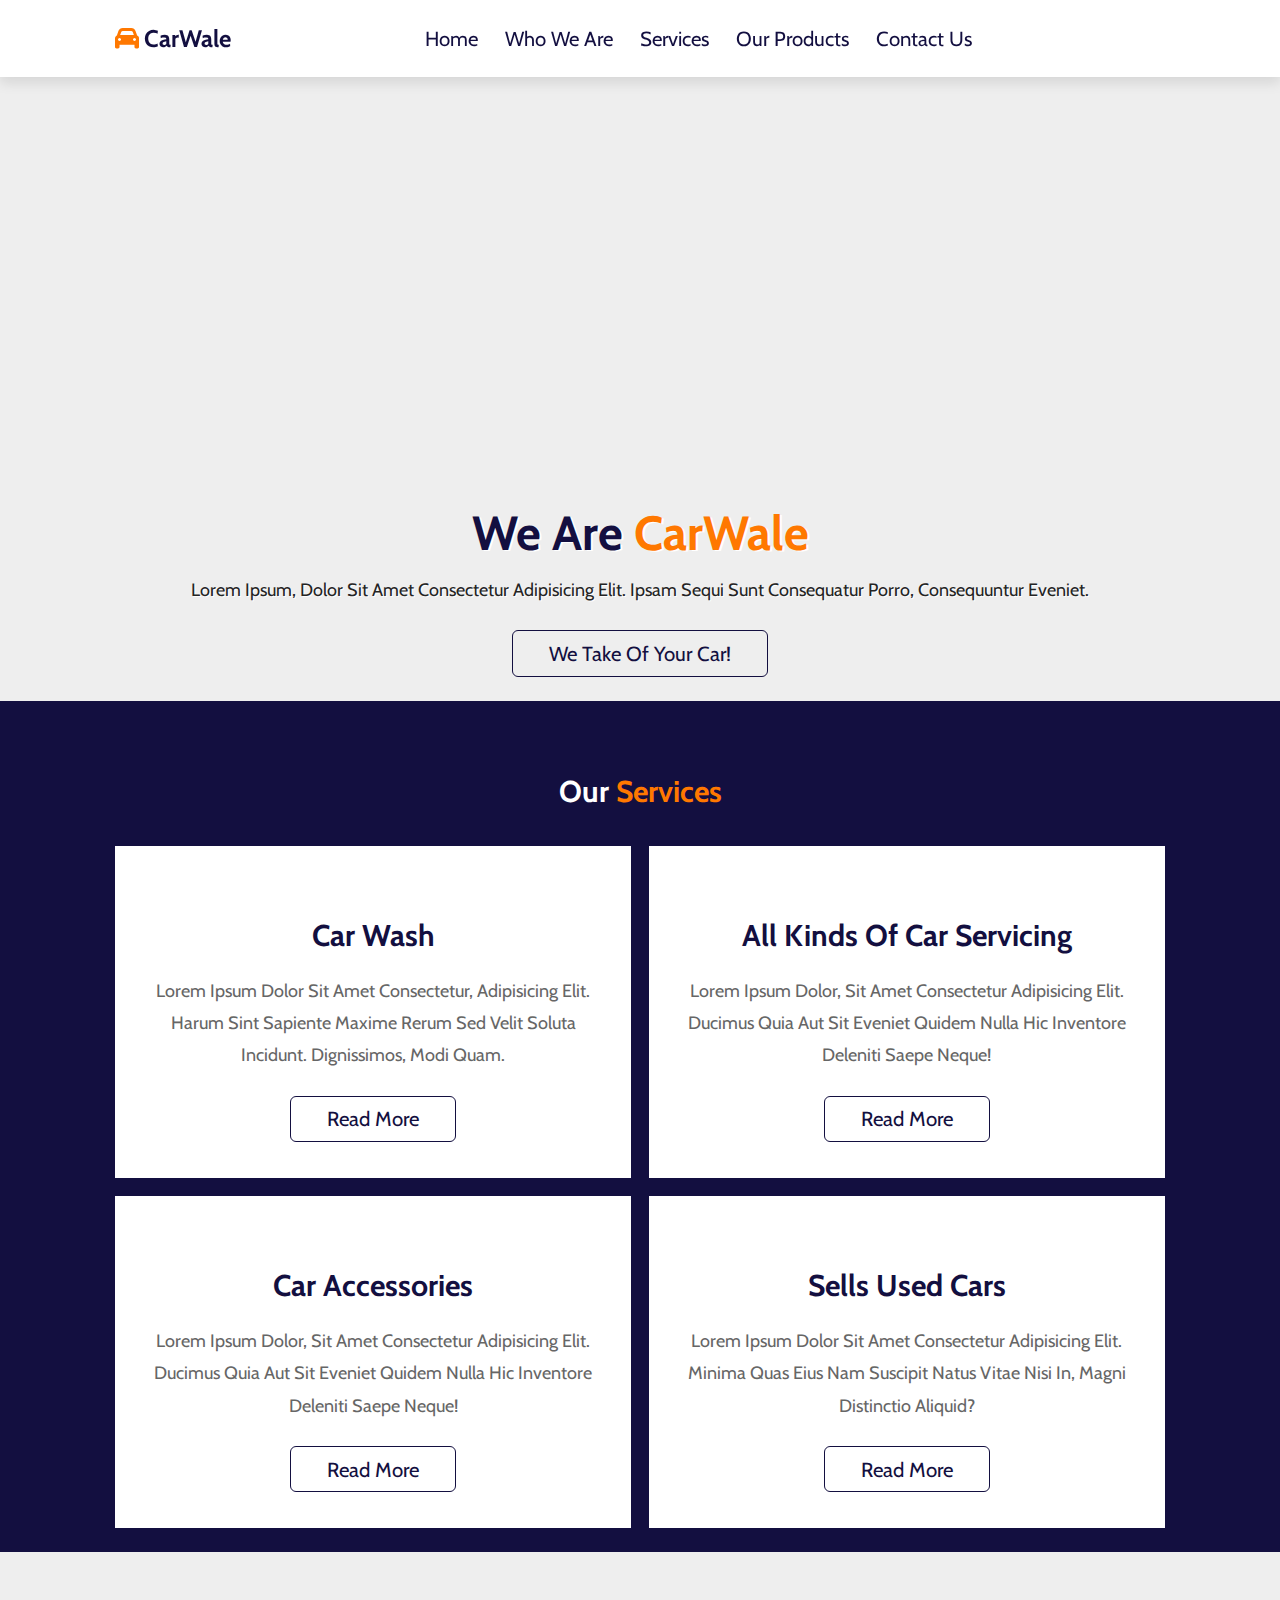
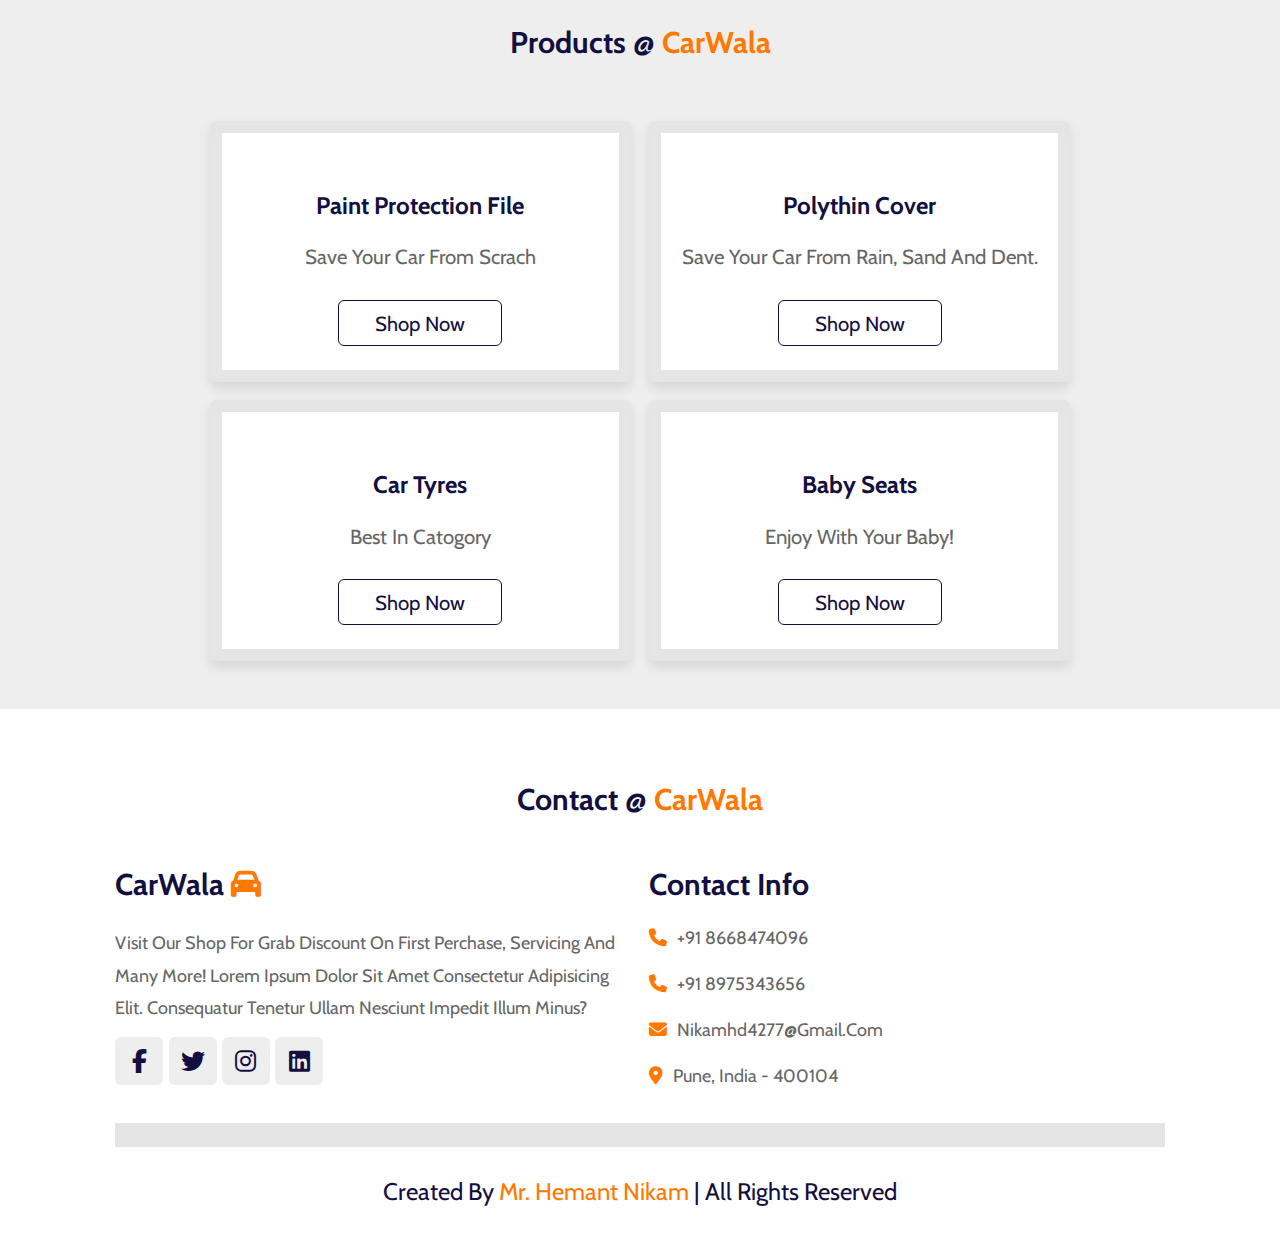
==== index.html @ 21746f40 "ma" ====
<!DOCTYPE html>
<html lang="en">

<head>
    <meta charset="UTF-8">
    <meta http-equiv="X-UA-Compatible" content="IE=edge">
    <meta name="viewport" content="width=device-width, initial-scale=1.0">
    <link rel="stylesheet" href="style.css" type="text/css">
    
    <!--CDN FONT AWESOME-->
    <link rel="stylesheet" href="https://cdnjs.cloudflare.com/ajax/libs/font-awesome/6.1.1/css/all.min.css">
    <title>CarWale</title>
</head>

<body>
    <!--==header section==-->
    <header class="header">
        <a href="#" class="logo"><i class="fas fa-car"></i> CarWale</a>
        <nav class="navbar">
            <a href="#home">Home</a>
            <a href="#about">Who We are</a>
            <a href="#service">Services</a>
            <a href="#products"> Our Products</a>
            <a href="#contact">Contact us</a>
        </nav>

        <div class="icons">
            <div class="fas fa-bars" id="menu-btn"></div>
        </div>
    </header>
    <!---------------------------------------------------------------------------------------------->

    <!----====home===----->
    <section class="home" id="home">
        

    </section>
    <section class="home1">
        <div class="content">
            <h3>We Are <span>CarWale</span></h3>
            <p>Lorem ipsum, dolor sit amet consectetur adipisicing elit.
                Ipsam sequi sunt consequatur porro, consequuntur eveniet.</p>
            <a href="index.html#contact" class="btn"> We take of Your Car!</a>
        </div>
    </section>
    <hr>
    <!---------------------------------------------------------------------------------------------->
    <!--<section class="features" id="about">
        <h1 class="heading">About <span>CarWala</span></h1>
           
    </section>
    <--------------------------------------------------------------------------------------------->

    <section class="features" id="service">

       <!-- <h1 class="heading"> our <span>Services</span> </h1> -->
        <h1 class="heading1"> our <span>Services</span> </h1>
    
        <div class="box-container">
    
            <div class="box">
                <img src="https://media.istockphoto.com/photos/worker-washing-red-car-with-sponge-on-a-car-wash-picture-id1287044692?b=1&k=20&m=1287044692&s=170667a&w=0&h=0ulsNOaeo2qw-dp50djX8Lv59Jh_JzvxnIuEuI-RsaI=" alt="">
                <h3>Car Wash</h3>
                <p>Lorem ipsum dolor sit amet consectetur, adipisicing elit. Harum sint sapiente maxime rerum sed velit soluta incidunt. Dignissimos, modi quam.</p>
                <a href="#" class="btn">read more</a>
            </div>
    
            <div class="box">
                <img src="https://media.istockphoto.com/photos/vehicle-service-maintenance-handsome-mens-checking-under-car-on-in-picture-id1207296973?b=1&k=20&m=1207296973&s=170667a&w=0&h=VkzzP-Ce3QIPdGzo-q8CFNEXWV1z08GeHf8x6MdP9uc=" alt="">
                <h3>All Kinds of Car Servicing</h3>
                <p>Lorem ipsum dolor, sit amet consectetur adipisicing elit. Ducimus quia aut sit eveniet quidem nulla hic inventore deleniti saepe neque!</p>
                <a href="#" class="btn">read more</a>
            </div>

            <div class="box">
                <img src="https://media.istockphoto.com/photos/alloy-car-wheels-wall-picture-id177124431?k=20&m=177124431&s=612x612&w=0&h=xKRiTOyfk5WmoUfNykoHbWCAt6XMqcDnK0KUkI5S1iU=" alt="">
                <h3>Car Accessories</h3>
                <p>Lorem ipsum dolor, sit amet consectetur adipisicing elit. Ducimus quia aut sit eveniet quidem nulla hic inventore deleniti saepe neque!</p>
                <a href="#" class="btn">read more</a>
            </div>
    
            <div class="box">
                <img src="https://media.istockphoto.com/photos/closeup-hand-giving-a-car-key-and-money-for-loan-credit-financial-picture-id1299881277?k=20&m=1299881277&s=612x612&w=0&h=ne6hpkaTwK7H_Rgwz36v_-9vPUF_w1ggIyq4-inWJP0=" alt="">
                <h3>Sells Used Cars</h3>
                <p>Lorem ipsum dolor sit amet consectetur adipisicing elit. Minima quas eius nam suscipit natus vitae nisi in, magni distinctio aliquid?</p>
                <a href="#" class="btn">read more</a>
            </div>
    
        </div>
    
    </section>

    <!----------------------------------------------------------------------------------------------->

    <section class="products" id="products">
        <h1 class="heading">Products @ <span>CarWala</span></h1>
        <section class="categories" id="categories">
            <div class="box-container">
        
                <div class="box">
                    <img src="https://media.istockphoto.com/photos/installation-of-a-protective-paint-and-varnish-transparent-film-on-picture-id1313133422?b=1&k=20&m=1313133422&s=170667a&w=0&h=WYqq2TT_MrGLEa1iWdeZn2td96TtTedcWOGM4rH2-VY=" alt="">
                    <h3>Paint Protection File</h3>
                    <p>Save Your car from scrach</p>
                    <a href="#" class="btn">shop now</a>
                </div>
        
                <div class="box">
                    <img src="https://media.istockphoto.com/photos/gray-car-cover-picture-id612008554?b=1&k=20&m=612008554&s=170667a&w=0&h=EUWQPRWjBDQwuEb3sNxgkOfFdLoyCLVePfwSu7bgGlo=" alt="">
                    <h3>Polythin Cover</h3>
                    <p>Save your car from Rain, sand and dent.</p>
                    <a href="#" class="btn">shop now</a>
                </div>
        
                <div class="box">
                    <img src="https://images.unsplash.com/photo-1608248086047-12d70e2cd870?ixlib=rb-1.2.1&ixid=MnwxMjA3fDB8MHxzZWFyY2h8MTJ8fGNhciUyMHR5cmV8ZW58MHx8MHx8&auto=format&fit=crop&w=500&q=60" alt="">
                    <h3>Car Tyres</h3>
                    <p>Best in catogory</p>
                    <a href="#" class="btn">shop now</a>
                </div>
        
                <div class="box">
                    <img src="https://media.istockphoto.com/photos/mother-putting-baby-girl-in-child-seat-in-the-car-picture-id1273603824?b=1&k=20&m=1273603824&s=170667a&w=0&h=XOPO-10SrxN3i_ABtDjWN_oBOC6UHzGw3656JCQgO8M=" alt="">
                    <h3>Baby Seats</h3>
                    <p>Enjoy with your baby!</p>
                    <a href="#" class="btn">shop now</a>
                </div>
        
            </div>
        
        </section> 
    </section>

    <!--------------------------------------------------------------------------------------------------->
    <!-----footer--------->

    <section class="footer" id="contact">
        <h1 class="heading">Contact @ <span>CarWala</span></h1>

        <div class="box-container">
    
            <div class="box">
                <h3> CarWala <i class="fas fa-car"></i> </h3>
                <p>Visit our shop for grab discount on first perchase, servicing and many more!
                    Lorem ipsum dolor sit amet consectetur adipisicing elit. Consequatur tenetur ullam nesciunt impedit illum minus?
                </p>
                <div class="share">
                    <a href="#" class="fab fa-facebook-f"></a>
                    <a href="#" class="fab fa-twitter"></a>
                    <a href="#" class="fab fa-instagram"></a>
                    <a href="#" class="fab fa-linkedin"></a>
                </div>
            </div>
    
            <div class="box">
                <h3>contact info</h3>
                <a href="#" class="links"> <i class="fas fa-phone"></i> +91 8668474096 </a>
                <a href="#" class="links"> <i class="fas fa-phone"></i> +91 8975343656 </a>
                <a href="#" class="links"> <i class="fas fa-envelope"></i> nikamhd4277@gmail.com </a>
                <a href="#" class="links"> <i class="fas fa-map-marker-alt"></i> Pune, india - 400104 </a>
            </div>
    
          
    
        </div>
    
        <div class="credit"> created by <span> mr. Hemant Nikam </span> | all rights reserved </div>
    
    </section>
    <!--<section class="about1" id="service">
        <h2 class="heading">Services</h2>
        <div class="card mb-3" style="max-width: 10000px;">
            <div class="row g-0">
              <div class="col-md-4">
                <img src="/img/8-white-toyota-png-image-car-image.png" class="img-fluid rounded-start" alt="...">
              </div>
              <div class="col-md-8">
                <div class="card-body">
                  <h5 class="card-title">Card title</h5>
                  <p class="card-text">This is a wider card with supporting text below as a natural lead-in to additional content. This content is a little bit longer.</p>
                </div>
              </div>
            </div>
          </div>
          <div class="card mb-3" style="max-width: 10000px;">
            <div class="row g-0">
              <div class="col-md-4">
                <img src="https://media.istockphoto.com/photos/worker-washing-red-car-with-sponge-on-a-car-wash-picture-id1287044692?b=1&k=20&m=1287044692&s=170667a&w=0&h=0ulsNOaeo2qw-dp50djX8Lv59Jh_JzvxnIuEuI-RsaI=" class="img-fluid rounded-start" alt="...">
              </div>
              <div class="col-md-8">
                <div class="card-body">
                  <h5 class="card-title">Card title</h5>
                  <p class="card-text">This is a wider card with supporting text below as a natural lead-in to additional content. This content is a little bit longer.</p>
                </div>
              </div>
            </div>
          </div>
          <div class="card mb-3" style="max-width: 10000px;">
            <div class="row g-0">
              <div class="col-md-4">
                <img src="/img/1-toyota-png-image-car-image.png" class="img-fluid rounded-start" alt="...">
              </div>
              <div class="col-md-8">
                <div class="card-body">
                  <h5 class="card-title">Card title</h5>
                  <p class="card-text">This is a wider card with supporting text below as a natural lead-in to additional content. This content is a little bit longer.</p>
                </div>
              </div>
            </div>
          </div>
    </section>-->




    <!--js-->
    <script src="/js/script.js"></script>
</body>

</html>
---- style.css ----
@import url('https://fonts.googleapis.com/css2?family=Cabin:ital@1&family=Josefin+Sans:ital,wght@0,300;1,200&family=Patrick+Hand&family=Reem+Kufi&family=Sansita+Swashed:wght@400;500&display=swap');

:root{
    --orange: #ff7800;
    --black: #130f40;
    --light-color: #666;
    --box-shadow: 0 .5rem 1rem rgba(0,0,0,.1);
    --border:2rem solid rgba(0,0,0,.1);
    --outline:1rem solid rgba(0,0,0,.1);
    --outline-hover:.5rem solid var(--black); 
    --outline-hover1:.5rem solid var(--orange);
}

*{
    font-family: 'Cabin', sans-serif;
    margin:0;
    padding:0;
    border: none;
    outline: none;
    box-sizing: border-box;
    text-transform: capitalize;
    transition: all .2s linear;
    text-decoration: none;
}

html{
    font-size: 12px;
    overflow-x: hidden;
    scroll-behavior: smooth;
    scroll-padding-top: 7rem;
}

section{
    padding: 2rem 9%;
}
.heading{
    text-align: center;
    padding: 4rem 0;
    padding-bottom: 3rem;
    font-size: 2.5rem;
    color: var(--black);
}
.heading span{
    color: var(--orange);
}
.heading1{
    text-align: center;
    padding: 4rem 0;
    padding-bottom: 3rem;
    font-size: 2.5rem;
    color: white;
}
.heading1 span{
    color: var(--orange);
}

.btn{
    margin-top:1rem;
    color:var(--black);
    display: inline-block;
    padding: .8rem 3rem;
    font-size: 1.7rem;
    border-radius: .5rem;
    border: .1rem solid var(--black);
    cursor: pointer;
    
}
.btn:hover{
    background: var(--orange);
    color:#ffff;
}

body{
    background: #eee;
}
.header{
    position: fixed;
    top:0;
    left:0;
    right:0;
    z-index: 1000;
    display: flex;
    align-items: center;
    justify-content: space-between;
    padding: 2rem 9%;
    background: #fff;
    box-shadow: var(--box-shadow);
}
.header .logo{
    font-size: 2rem;
    font-weight: bolder;
    color: var(--black);
}
.header .logo i{
    color:  var(--orange);
}
.header .navbar a{
    font-size: 1.7rem;
    margin: 0 1rem;
    color: var(--black);
}
.header .navbar a:hover{
    color: var(--orange);
}
.header .icons div{
    height: 4.5rem;
    width: 4.5rem;
    line-height: 4.5rem;
    border-radius: .5rem;
    background: #eee;
    color: var(--orange);
    font-size: 2rem;
    cursor: pointer;
    margin-right: .3rem;
    text-align: center ;
}
.header .icons div:hover{
    background: var(--orange);
    color: var(--black);
}
#menu-btn{
    display: none;
}
.header .navbar.active{
    right:2rem;
    transition: .4s linear;
}

.home{
    display: flex;
    align-items: center;
    justify-content: center;
    background:url(https://media.istockphoto.com/photos/illustration-of-generic-hatchback-car-perspective-view-picture-id1150425295?b=1&k=20&m=1150425295&s=170667a&w=0&h=6RQC_JidCDrQYd_9JHFC5ANGp70KBg9nj_TpEDu-NZk=);
    background-position: center;
    background-size: cover;
    padding-top: 30rem;
    padding-bottom: 10rem;
}
.home1 .content{
    text-align: center;
}
.home1 .content h3{
    color: var(--black);
    font-size: 4rem;
    text-shadow:2px 0.5px rgb(255, 255, 255);
}
.home1 .content h3 span{
    color: var(--orange);
}
.home1 .content p{
    color: rgb(36, 36, 36);
    font-size: 1.5rem;
    text-shadow: .5px .5px rgb(255, 254, 254);
    padding: 1rem 0;
    line-height: 1.8;
   
}

.features{
    background: var(--black);
}

.features .box-container .box img{
    margin:1rem 0;
    height: 15rem;

}
.features .box-container .box:hover{
    outline: var(--outline-hover1);
    outline-offset: 0rem;
}

.features .box-container{
    display: grid;
    grid-template-columns: repeat(auto-fit, minmax(30rem,1fr));
    gap: 1.5rem;

}
.features .box-container .box{
    padding: 3rem 2rem;
    background: rgb(255, 255, 255);
    outline-offset: -1rem;
    text-align: center;
    
}
.features .box-container .box h3{
    font-size: 2.5rem;
    line-height: 1.8;
    color:var(--black);
}

.features .box-container .box p{
    font-size: 1.5rem;
    line-height: 1.8;
    color:var(--light-color);
    padding:1rem 0;
}

.products .product-slider{
    padding:1rem;
}

.products .product-slider:first-child{
    margin-bottom: 2rem;
}

.categories .box-container{
    display: grid;
    grid-template-columns: repeat(auto-fit, minmax(26rem, 1fr));
    gap:1.5rem;
}

.categories .box-container .box{
    padding:3rem 2rem;
    border-radius: .5rem;
    background:#fff;
    box-shadow: var(--box-shadow);
    outline:var(--outline);
    outline-offset: -1rem;
    text-align: center;
}

.categories .box-container .box:hover{
    outline:var(--outline-hover);
    outline-offset: 0rem;
}

.categories .box-container .box img{
    margin:1rem 0;
    height:15rem;
}

.categories .box-container .box h3{
   font-size: 2rem;
   color:var(--black);
   line-height: 1.8;
}

.categories .box-container .box p{
    font-size: 1.7rem;
    color:var(--light-color);
    line-height: 1.8;
    padding:1rem 0;
}

.footer{
    background: #fff;
}

.footer .box-container{
    display: grid;
    grid-template-columns: repeat(auto-fit, minmax(25rem, 1fr));
    gap:1.5rem;
}

.footer .box-container .box h3{
    font-size: 2.5rem;
    color:var(--black);
    padding:1rem 0;
}

.footer .box-container .box h3 i{
    color:var(--orange);
}

.footer .box-container .box .links{
    display: block;
    font-size: 1.5rem;
    color:var(--light-color);
    padding:1rem 0;
}

.footer .box-container .box .links i{
    color:var(--orange);
    padding-right: .5rem;
}

.footer .box-container .box .links:hover i{
    padding-right: 2rem;
}


.footer .box-container .box p{
    line-height: 1.8;
    font-size: 1.5rem;
    color:var(--light-color);
    padding:1rem 0;
}

.footer .box-container .box .share a{
    height:4rem;
    width:4rem;
    line-height:4rem;
    border-radius: .5rem;
    font-size: 2rem;
    color:var(--black);
    margin-right: .2rem;
    background: #eee;
    text-align: center;
}

.footer .box-container .box .share a:hover{
    background: var(--orange);
    color: #fff;
}

.footer .box-container .box .email{
    width: 100%;
    margin:.7rem 0;
    padding:1rem;
    border-radius: .5rem;
    background: #eee;
    font-size: 1.6rem;
    color:var(--black);
    text-transform: none;
}

.footer .box-container .box .payment-img{
    margin-top: 2rem;
    height: 3rem;
    display: block;
}

.footer .credit{
    text-align: center;
    margin-top: 2rem;
    padding:1rem;
    padding-top: 2.5rem;
    font-size: 2rem;
    color:var(--black);
    border-top: var(--border);
}

.footer .credit span{
    color:var(--orange);
}





























/* Media Quiries */
@media (max-width:991px) {
    html{
        font-size: 55%;
    }
    .header{
        padding:2rem;

    }
    section{
        padding: 2rem;
    }
}
@media (max-width:768px){

    #menu-btn{
        display: inline-block;
    }
    .header .navbar{
        position: absolute;
        top: 110%; right: -110%;
        width: 30rem;
        box-shadow: var(--box-shadow);
        border-radius: .5rem;
        background: #fff;
    }
    .header .navbar a{
        font-size: 2rem;
        margin: 2rem 2.5rem;
        display: block;
    }
    section{
        padding: 2rem;
    }
    .heading{
        font-size: 2.5rem;
    }
}

@media (max-width:450px) {
    html{
        font-size: 50%;
    }
    .heading{
        font-size: 2.5rem;
    }
    .footer{
        text-align: center;
    }

    .footer .box-container .box .payment-img{
        margin: 2rem auto;
    }
}
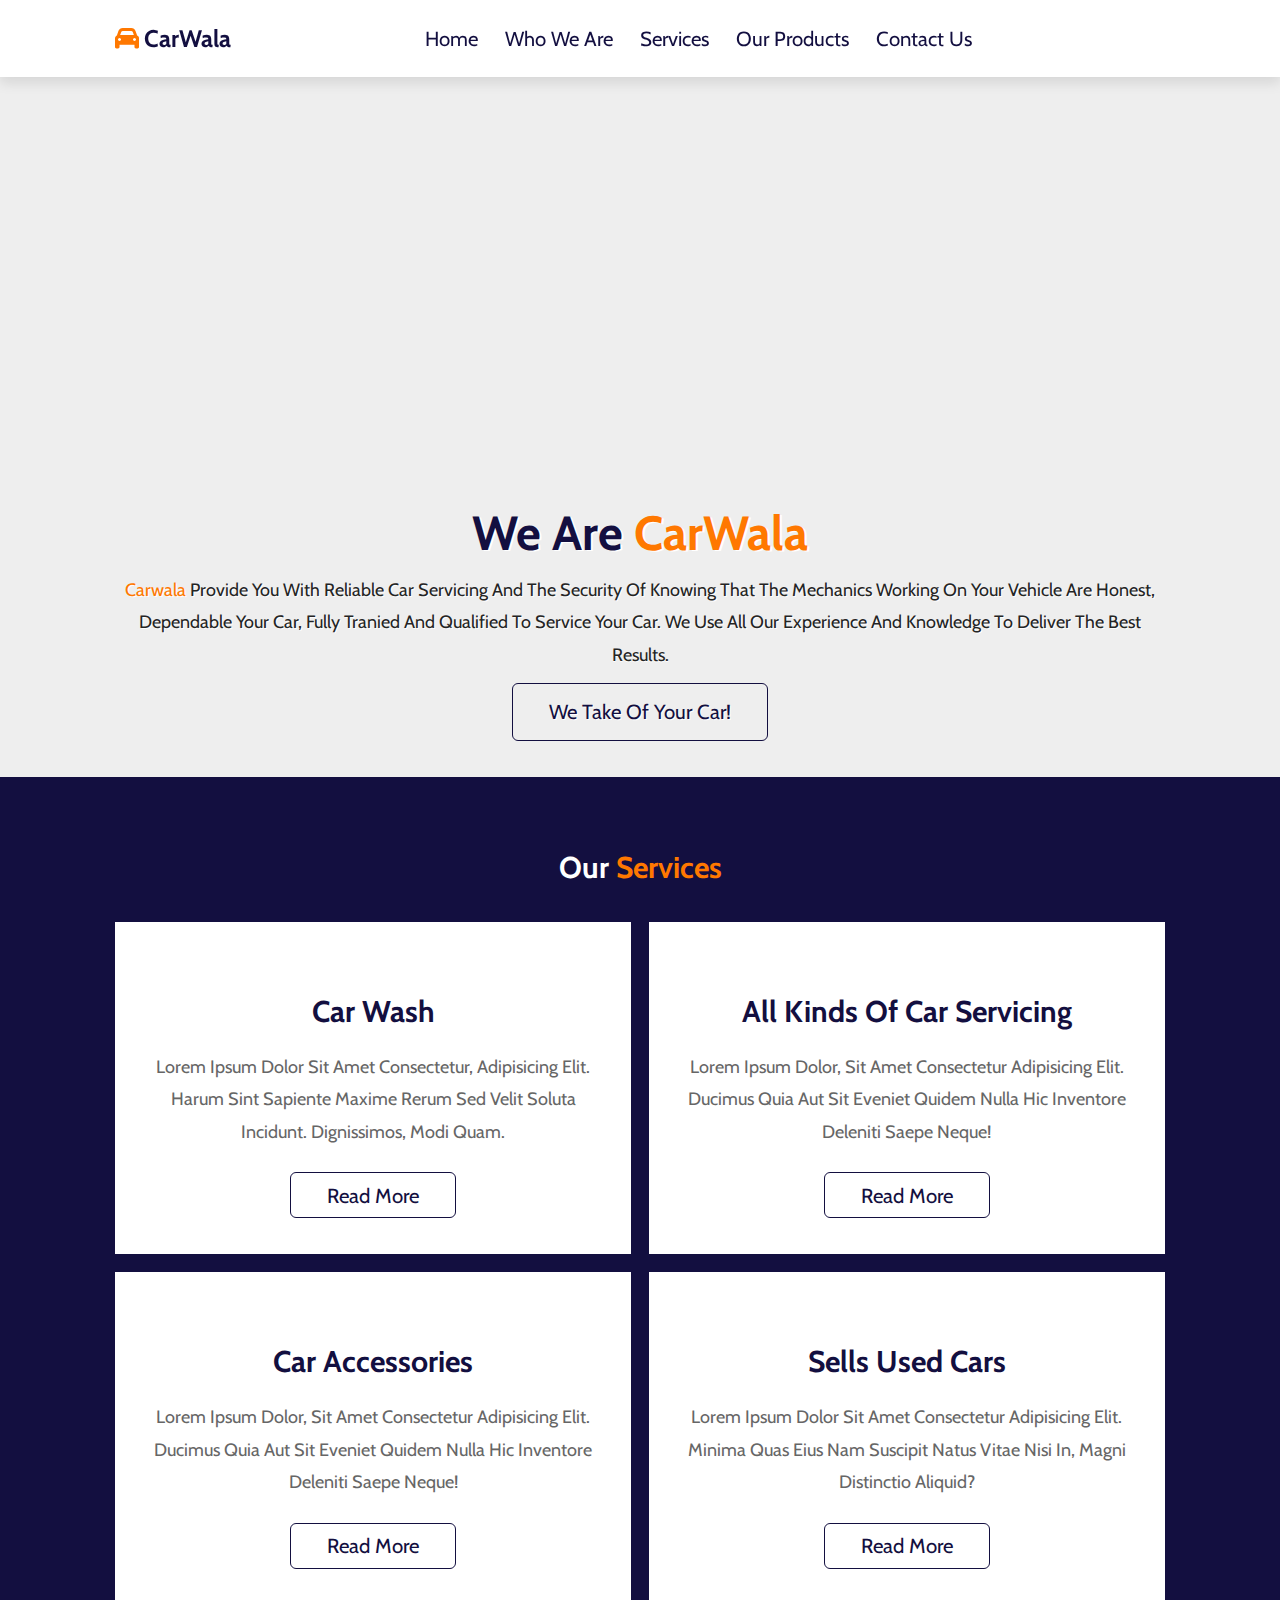
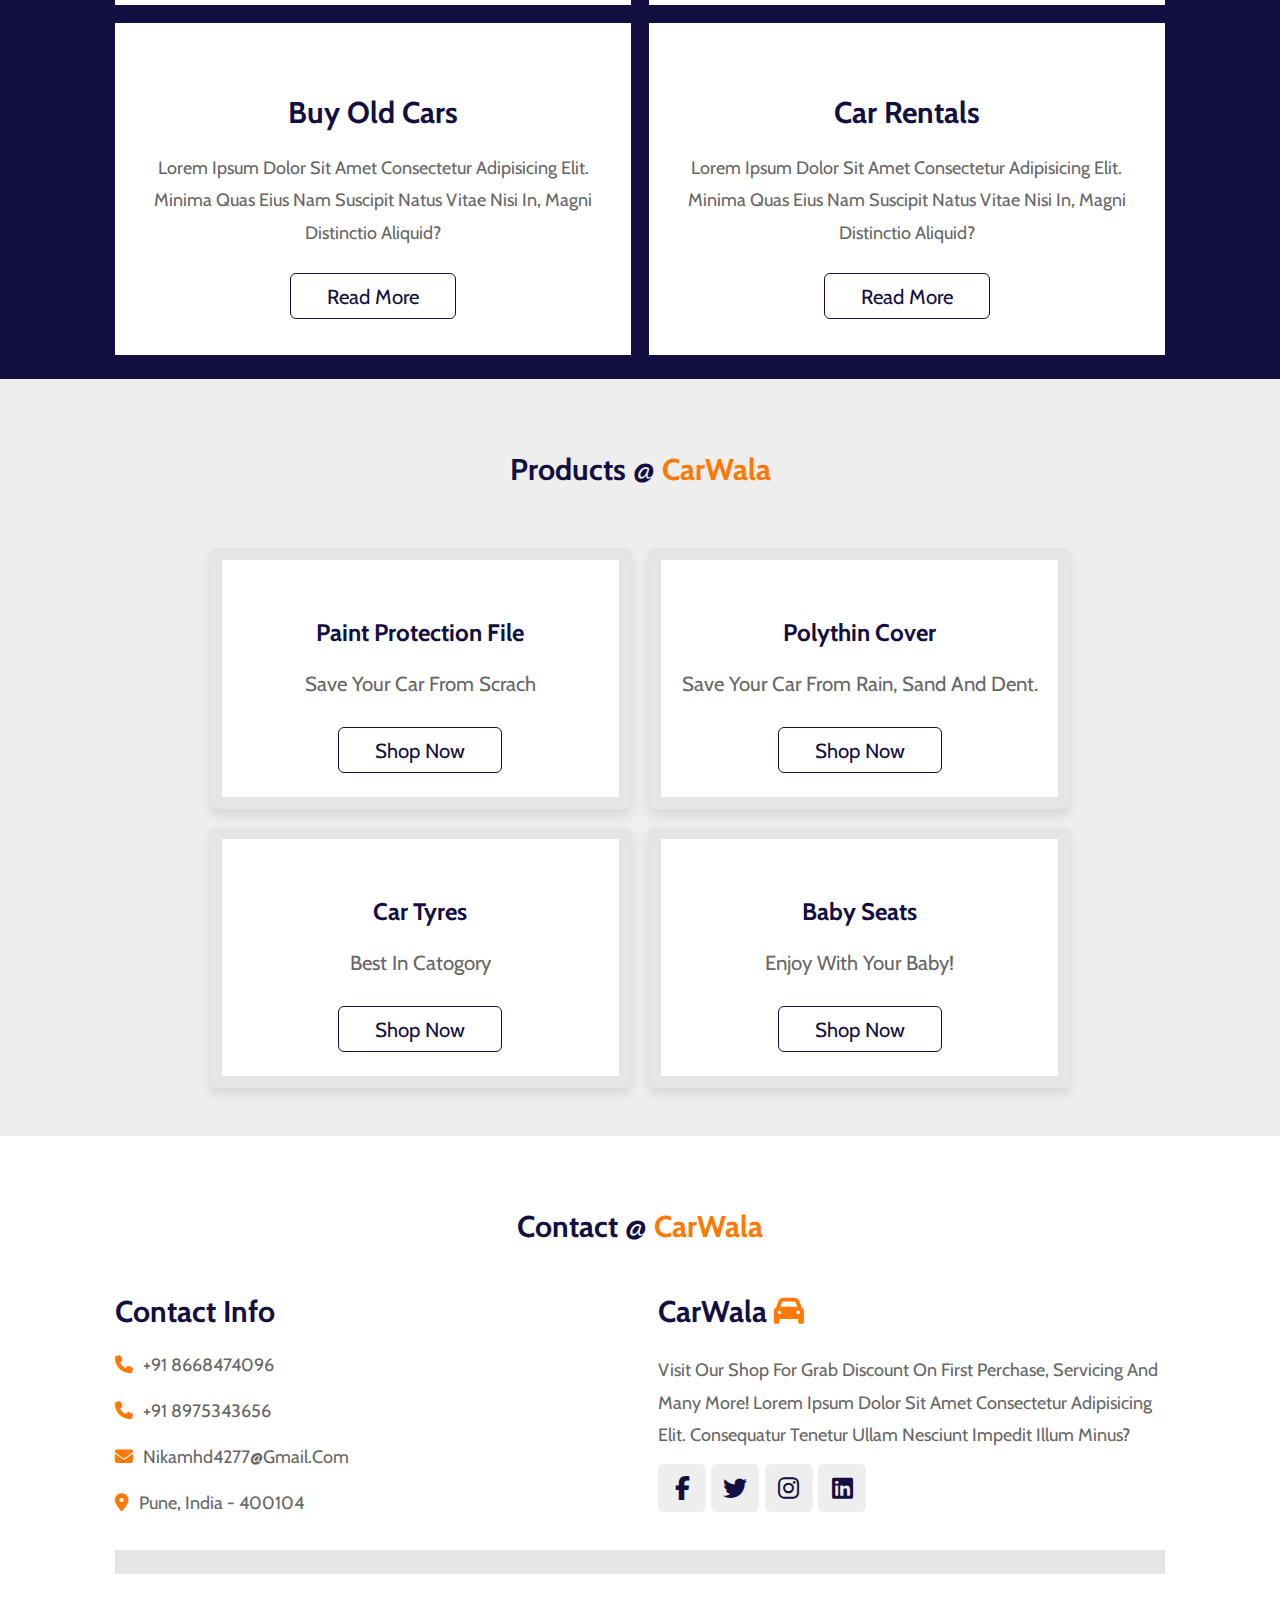
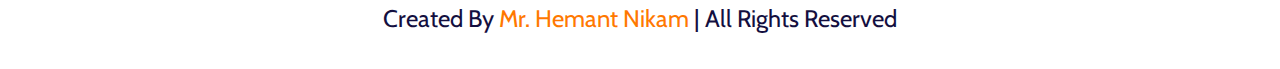
==== commit 62652108: "new page add" ====
--- a/index.html
+++ b/index.html
@@ -15,10 +15,10 @@
 <body>
     <!--==header section==-->
     <header class="header">
-        <a href="#" class="logo"><i class="fas fa-car"></i> CarWale</a>
+        <a href="index.html" class="logo"><i class="fas fa-car"></i> CarWala</a>
         <nav class="navbar">
             <a href="#home">Home</a>
-            <a href="#about">Who We are</a>
+            <a href="about.html">Who We are</a>
             <a href="#service">Services</a>
             <a href="#products"> Our Products</a>
             <a href="#contact">Contact us</a>
@@ -37,9 +37,10 @@
     </section>
     <section class="home1">
         <div class="content">
-            <h3>We Are <span>CarWale</span></h3>
-            <p>Lorem ipsum, dolor sit amet consectetur adipisicing elit.
-                Ipsam sequi sunt consequatur porro, consequuntur eveniet.</p>
+            <h3>We Are <span>CarWala</span></h3>
+            <p><span>Carwala </span>provide you with reliable car servicing and the security of knowing that the mechanics working
+              on your vehicle are honest, dependable your car, fully tranied and
+              qualified to service your car. We use all our experience and knowledge to deliver the best results.<br>
             <a href="index.html#contact" class="btn"> We take of Your Car!</a>
         </div>
     </section>
@@ -85,6 +86,20 @@
                 <p>Lorem ipsum dolor sit amet consectetur adipisicing elit. Minima quas eius nam suscipit natus vitae nisi in, magni distinctio aliquid?</p>
                 <a href="#" class="btn">read more</a>
             </div>
+
+            <div class="box">
+              <img src="https://media.istockphoto.com/photos/little-blue-car-with-cash-roll-on-roof-rack-picture-id1270343389?b=1&k=20&m=1270343389&s=170667a&w=0&h=bZp0W3UMod_meMM4bf4YkEIOQ3BpWV_Thy-A83rXWQc=" alt="">
+              <h3>Buy Old cars</h3>
+              <p>Lorem ipsum dolor sit amet consectetur adipisicing elit. Minima quas eius nam suscipit natus vitae nisi in, magni distinctio aliquid?</p>
+              <a href="#" class="btn">read more</a>
+            </div>
+
+            <div class="box">
+            <img src="https://images.unsplash.com/photo-1600320254374-ce2d293c324e?ixlib=rb-1.2.1&ixid=MnwxMjA3fDB8MHxzZWFyY2h8OXx8Y2FyJTIwcmVudGFsfGVufDB8fDB8fA%3D%3D&auto=format&fit=crop&w=500&q=60" alt="">
+            <h3>Car Rentals</h3>
+            <p>Lorem ipsum dolor sit amet consectetur adipisicing elit. Minima quas eius nam suscipit natus vitae nisi in, magni distinctio aliquid?</p>
+            <a href="#" class="btn">read more</a>
+           </div>
     
         </div>
     
@@ -138,18 +153,7 @@
 
         <div class="box-container">
     
-            <div class="box">
-                <h3> CarWala <i class="fas fa-car"></i> </h3>
-                <p>Visit our shop for grab discount on first perchase, servicing and many more!
-                    Lorem ipsum dolor sit amet consectetur adipisicing elit. Consequatur tenetur ullam nesciunt impedit illum minus?
-                </p>
-                <div class="share">
-                    <a href="#" class="fab fa-facebook-f"></a>
-                    <a href="#" class="fab fa-twitter"></a>
-                    <a href="#" class="fab fa-instagram"></a>
-                    <a href="#" class="fab fa-linkedin"></a>
-                </div>
-            </div>
+           
     
             <div class="box">
                 <h3>contact info</h3>
@@ -158,6 +162,19 @@
                 <a href="#" class="links"> <i class="fas fa-envelope"></i> nikamhd4277@gmail.com </a>
                 <a href="#" class="links"> <i class="fas fa-map-marker-alt"></i> Pune, india - 400104 </a>
             </div>
+
+            <div class="box">
+              <h3> CarWala <i class="fas fa-car"></i> </h3>
+              <p>Visit our shop for grab discount on first perchase, servicing and many more!
+                  Lorem ipsum dolor sit amet consectetur adipisicing elit. Consequatur tenetur ullam nesciunt impedit illum minus?
+              </p>
+              <div class="share">
+                  <a href="#" class="fab fa-facebook-f"></a>
+                  <a href="#" class="fab fa-twitter"></a>
+                  <a href="#" class="fab fa-instagram"></a>
+                  <a href="#" class="fab fa-linkedin"></a>
+              </div>
+          </div>
     
           
     
@@ -213,7 +230,8 @@
 
 
     <!--js-->
-    <script src="/js/script.js"></script>
+    <script src="https://unpkg.com/swiper@7/swiper-bundle.min.js"></script>
+    <script src="js/script.js"></script>
 </body>
 
 </html>
--- a/style.css
+++ b/style.css
@@ -94,6 +94,7 @@
 .header .logo i{
     color:  var(--orange);
 }
+
 .header .navbar a{
     font-size: 1.7rem;
     margin: 0 1rem;
@@ -130,11 +131,21 @@
     display: flex;
     align-items: center;
     justify-content: center;
-    background:url(https://media.istockphoto.com/photos/illustration-of-generic-hatchback-car-perspective-view-picture-id1150425295?b=1&k=20&m=1150425295&s=170667a&w=0&h=6RQC_JidCDrQYd_9JHFC5ANGp70KBg9nj_TpEDu-NZk=);
+    background:url(https://freepngimg.com/thumb/toyota/7-toyota-png-image-car-image.png);
     background-position: center;
     background-size: cover;
     padding-top: 30rem;
     padding-bottom: 10rem;
+}
+.home2{
+    display: flex;
+    align-items: center;
+    justify-content: center;
+    background:url(https://media.istockphoto.com/photos/generic-red-suv-on-a-white-background-side-view-picture-id1157655660?k=20&m=1157655660&s=612x612&w=0&h=WOtAthbmJ9iG1zbKo4kNUsAGMe6-xM-E7a8TMxb5xmk=);
+    background-position: center;
+    background-size: cover;
+    padding-top: 45rem;
+    padding-bottom: -2rem;
 }
 .home1 .content{
     text-align: center;
@@ -155,6 +166,13 @@
     line-height: 1.8;
    
 }
+.home1 .content p span{
+    color: var(--orange);
+}
+.home1 .content .img{
+    margin:1rem 0;
+    height:20rem;
+}
 
 .features{
     background: var(--black);
@@ -249,8 +267,8 @@
 
 .footer .box-container{
     display: grid;
-    grid-template-columns: repeat(auto-fit, minmax(25rem, 1fr));
-    gap:1.5rem;
+    grid-template-columns: repeat(auto-fit, minmax(20rem, 1fr));
+    gap:3rem;
 }
 
 .footer .box-container .box h3{
@@ -416,4 +434,7 @@
     .footer .box-container .box .payment-img{
         margin: 2rem auto;
     }
+
+    
+
 }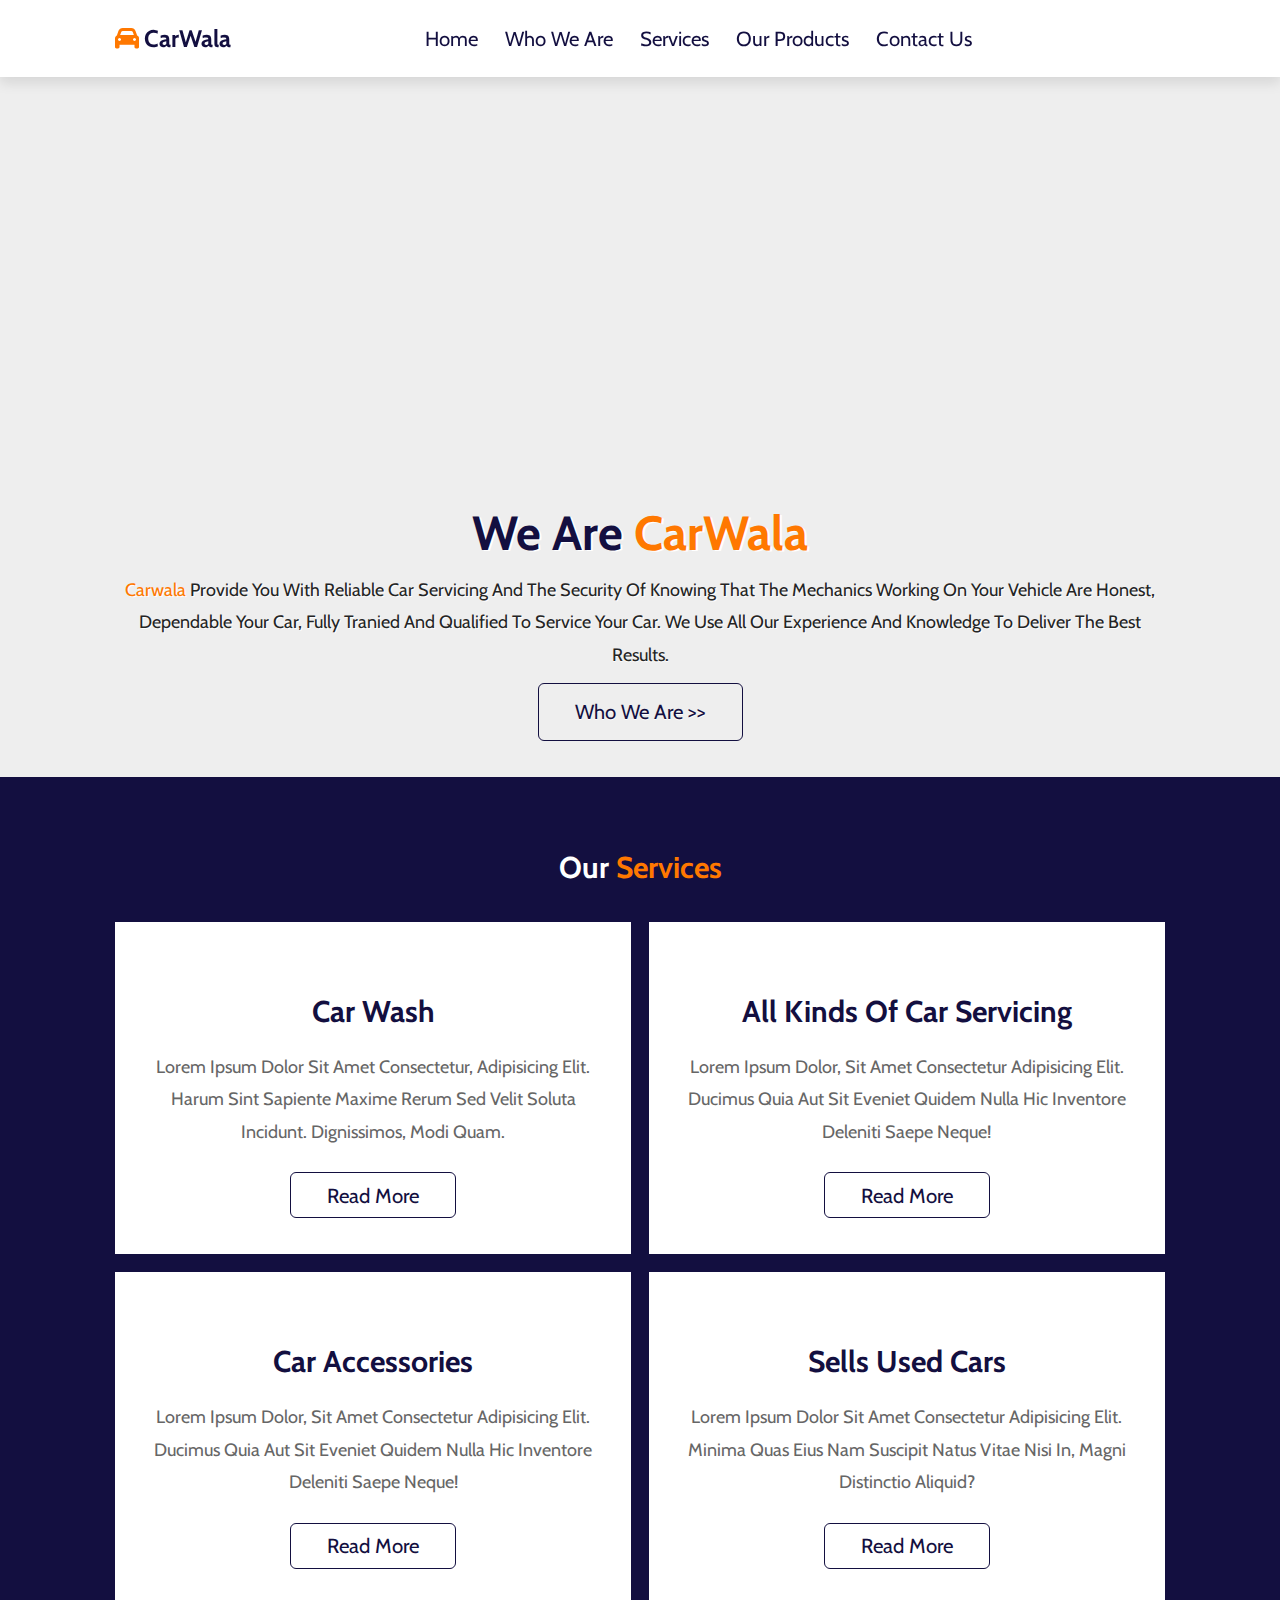
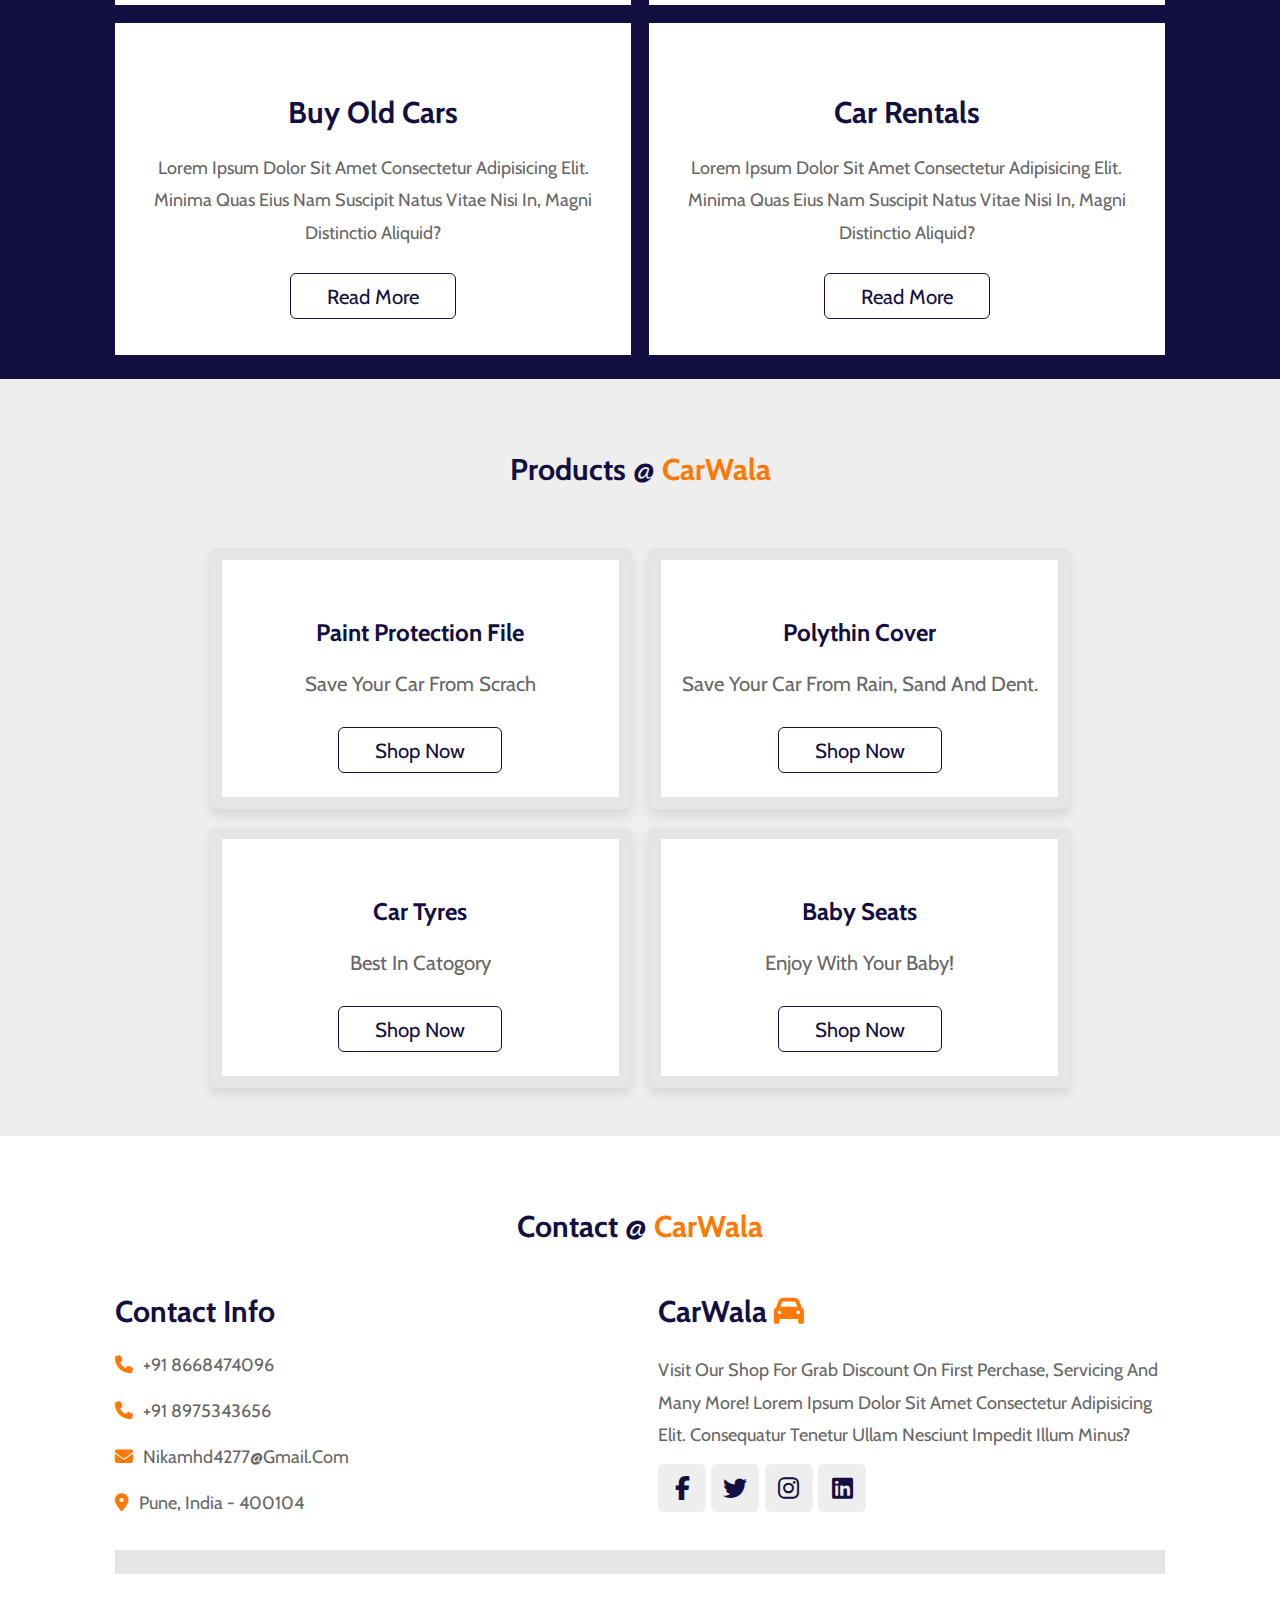
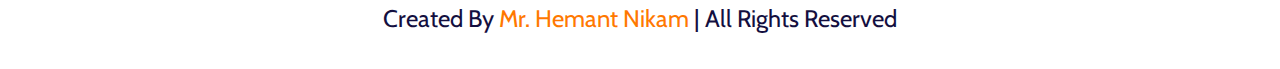
==== commit 9fc9e53e: "k" ====
--- a/index.html
+++ b/index.html
@@ -41,7 +41,7 @@
             <p><span>Carwala </span>provide you with reliable car servicing and the security of knowing that the mechanics working
               on your vehicle are honest, dependable your car, fully tranied and
               qualified to service your car. We use all our experience and knowledge to deliver the best results.<br>
-            <a href="index.html#contact" class="btn"> We take of Your Car!</a>
+            <a href="about.html" class="btn"> Who We Are >> </a>
         </div>
     </section>
     <hr>
